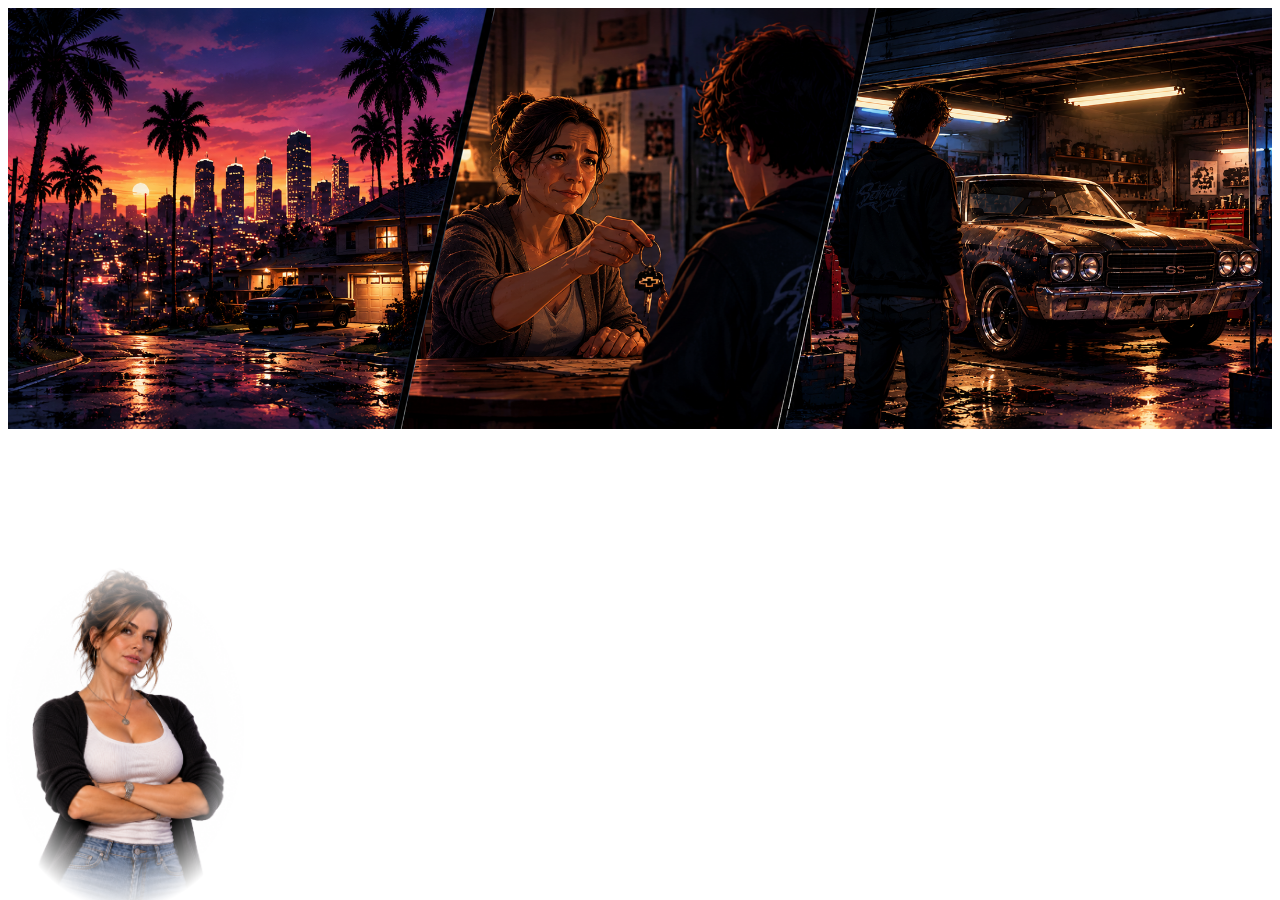
==== index.html @ 0da34916 "perso" ====
<!DOCTYPE html>
<html lang="fr">
<head>
    <meta charset="UTF-8">
    <meta name="viewport" content="width=device-width, initial-scale=1.0">
    <title>Midnight Underground</title>
    <link rel="stylesheet" href="style.css">
</head>
<body>
      <img src="contexte.png" alt="contexte de l'histoire">
 <div class="personnage-mere">
    <img src="perso-maman.png" alt="La mère du personnage principal">
</div>


</body>
</html>
---- style.css ----
img {
    display: block;
    width: 100%;
    height: auto;
}
.personnage-mere {
    position: fixed;
    bottom: 0;
    left: 0;
}

.personnage-mere img {
    width: 250px;
    height: auto;
    display: block;
     mask-image: radial-gradient(
        ellipse,
        black 45%,
        transparent 75%)
}
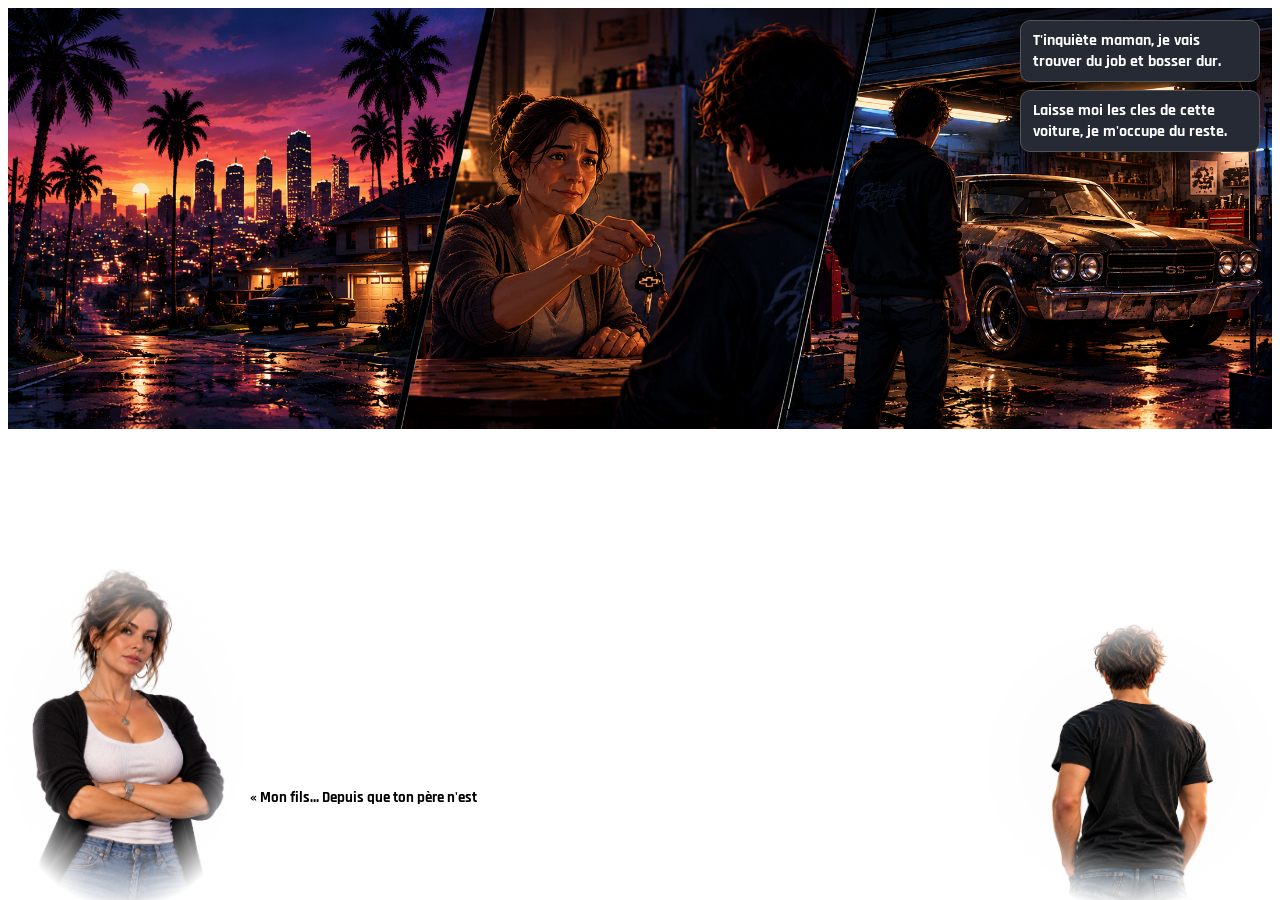
==== commit efc7a756: "projet" ====
--- a/index.html
+++ b/index.html
@@ -1,17 +1,48 @@
 <!DOCTYPE html>
 <html lang="fr">
+
 <head>
     <meta charset="UTF-8">
     <meta name="viewport" content="width=device-width, initial-scale=1.0">
     <title>Midnight Underground</title>
     <link rel="stylesheet" href="style.css">
+    <link rel="stylesheet" href="style-perso-principal.css">
+    <link rel="stylesheet" href="page-transition.css">
+    <script src="script.js" defer></script>
+    <script src="page-transition.js" defer></script>
 </head>
+
 <body>
-      <img src="contexte.png" alt="contexte de l'histoire">
- <div class="personnage-mere">
-    <img src="perso-maman.png" alt="La mère du personnage principal">
+
+    <img src="contexte.png" alt="contexte de l'histoire">
+    <div class="personnage-mere">
+        <img src="perso maman.png" alt="La mère du personnage principal">
+        <p class="texte-intro" id="texte-intro">« Mon fils… Depuis que ton père n'est plus là, les temps sont
+            difficiles. Je ne peux plus subvenir seule à tous nos besoins.
+
+            Tu as 18 ans maintenant, il va falloir que tu trouves un moyen de gagner ton propre argent.
+
+            Ton père t'a laissé sa vieille Chevelle SS de 1970. Prends-en soin, il y tenait énormément.
+
+            Allez, mon grand… Il est temps de prendre ton avenir en main. »</p>
+
+    </div>
+
+    <div class="personnage-principal">
+        <img src="perso-principal.png" alt="Le personnage principal">
+    </div>
+    <div class="choix-reponses">
+
+    <a href="reponse1-chapitre1/reponse1-chapitre1.html" class="bulle-reponse">
+        T'inquiète maman, je vais trouver du job et bosser dur.
+    </a>
+
+    <a href="reponse2-chapitre1/reponse2-chapitre1.html" class="bulle-reponse">
+        Laisse moi les cles de cette voiture, je m'occupe du reste.
+    </a>
+
 </div>
 
+</body>
 
-</body>
 </html>
--- a/style.css
+++ b/style.css
@@ -1,3 +1,5 @@
+@import url('https://fonts.googleapis.com/css2?family=Rajdhani:wght@400;500;600;700&display=swap');
+
 
 img {
     display: block;
@@ -18,4 +20,19 @@
         ellipse,
         black 45%,
         transparent 75%)
+}
+
+.texte-intro {
+    position: fixed;
+    bottom: 80px;
+    left: 250px;
+
+    color: black;
+    font-size: 15px;
+    font-family: 'Rajdhani', sans-serif;
+    font-weight: 700;
+
+    max-width: 600px;
+    line-height: 1;
+    white-space: pre-wrap;
 }
--- a/style-perso-principal.css
+++ b/style-perso-principal.css
@@ -0,0 +1,54 @@
+.personnage-principal {
+    position: fixed;
+    right: 0;
+    bottom: 0;
+}
+
+.personnage-principal img {
+    width: 300px;
+    height: auto;
+    display: block;
+    mask-image: radial-gradient(
+        ellipse,
+        black 45%,
+        transparent 75%
+    );
+}
+.choix-reponses {
+    position: fixed;
+    right: 320px;
+    bottom: 40px;
+    display: flex;
+    flex-direction: column;
+    gap: 8px;
+    width: 240px;
+}
+
+.bulle-reponse {
+    background-color: #252a35;
+    color: white;
+    padding: 9px 12px;
+    border: 1px solid #555;
+    border-radius: 10px;
+    font-family: 'Rajdhani', sans-serif;
+    font-size: 16px;
+    font-weight: 700;
+    text-decoration: none;
+    cursor: pointer;
+    transition: 0.3s;
+}
+
+.bulle-reponse:hover {
+    background-color: #ff6600;
+    border-color: #ff6600;
+    transform: scale(1.03);
+}
+
+@media (max-width: 1429px) {
+    .choix-reponses {
+        top: 20px;
+        right: 20px;
+        bottom: auto;
+        width: min(240px, calc(100vw - 40px));
+    }
+}
--- a/page-transition.css
+++ b/page-transition.css
@@ -0,0 +1,28 @@
+body {
+    transition: opacity 260ms ease;
+}
+
+body.page-transition-enter {
+    animation: page-transition-fade-in 260ms ease both;
+}
+
+body.page-transition-out {
+    opacity: 0;
+}
+
+@keyframes page-transition-fade-in {
+    from {
+        opacity: 0;
+    }
+
+    to {
+        opacity: 1;
+    }
+}
+
+@media (prefers-reduced-motion: reduce) {
+    body {
+        animation: none;
+        transition: none;
+    }
+}
